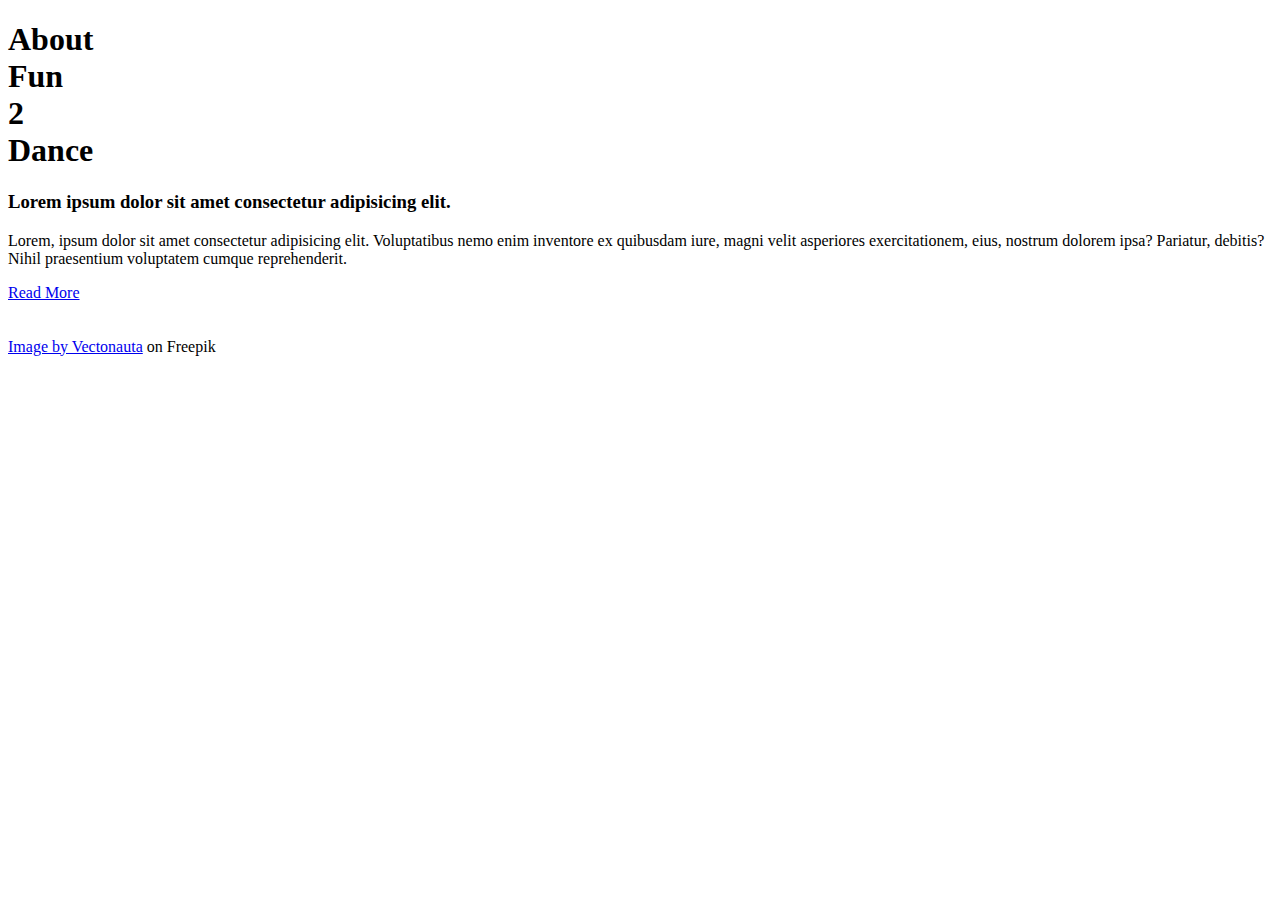
==== about.html @ 4d4019a9 "Edit image_slider.html, image-slider.css and carousel.js" ====
<!DOCTYPE html>
<html lang="en">
<head>
    <meta charset="UTF-8">
    <meta name="viewport" content="width=device-width, initial-scale=1.0">
    <title>About Fun2Dance</title>
    <link href="about.css" rel="stylesheet">
</head>
<body>
   <div class="section">
    <div class="container">
        <div class="content-section">
            <div class="title">
                <h1>About <div class="fun">Fun</div>2<div class="dance">Dance</div></h1>
            </div>
            <div class="content">
                <h3>Lorem ipsum dolor sit amet consectetur adipisicing elit.</h3>
                <p>Lorem, ipsum dolor sit amet consectetur adipisicing elit.
                   Voluptatibus nemo enim inventore ex quibusdam iure, magni velit asperiores exercitationem,
                   eius, nostrum dolorem ipsa? Pariatur, debitis? Nihil praesentium voluptatem cumque reprehenderit.</p>
                   <div class="button">
                    <a href="#">Read More</a>
                   </div>
            </div>
            <div class="social">
                <a href="https://www.facebook.com/Fun2dance.Ballroom/"><i class="fab fa-facebook-f">
                </i><img src="5296499_fb_facebook_facebook_logo_icon.png" media="(max-width: 480px)" alt=""></i></a>
                <a href="#"><i class="fab fa-twitter"></i></a>
                <a href="#"><i class="fab fa-instagram"></i></a>
            </div>
        </div>
        <div class="image-section">
            <img src="images\Strictly - Brendan Cole.jpg" alt="">
        </div>
    </div>
   </div>
<div class="footer"><a href="https://www.freepik.com/free-psd/3d-square-with-facebook-logo_20266134.htm#query=facebook%20logo&position=0&from_view=keyword&track=ais&uuid=71606029-ec87-4753-b670-b14467e654d8">Image by Vectonauta</a> on Freepik</div>
</body>
</html>
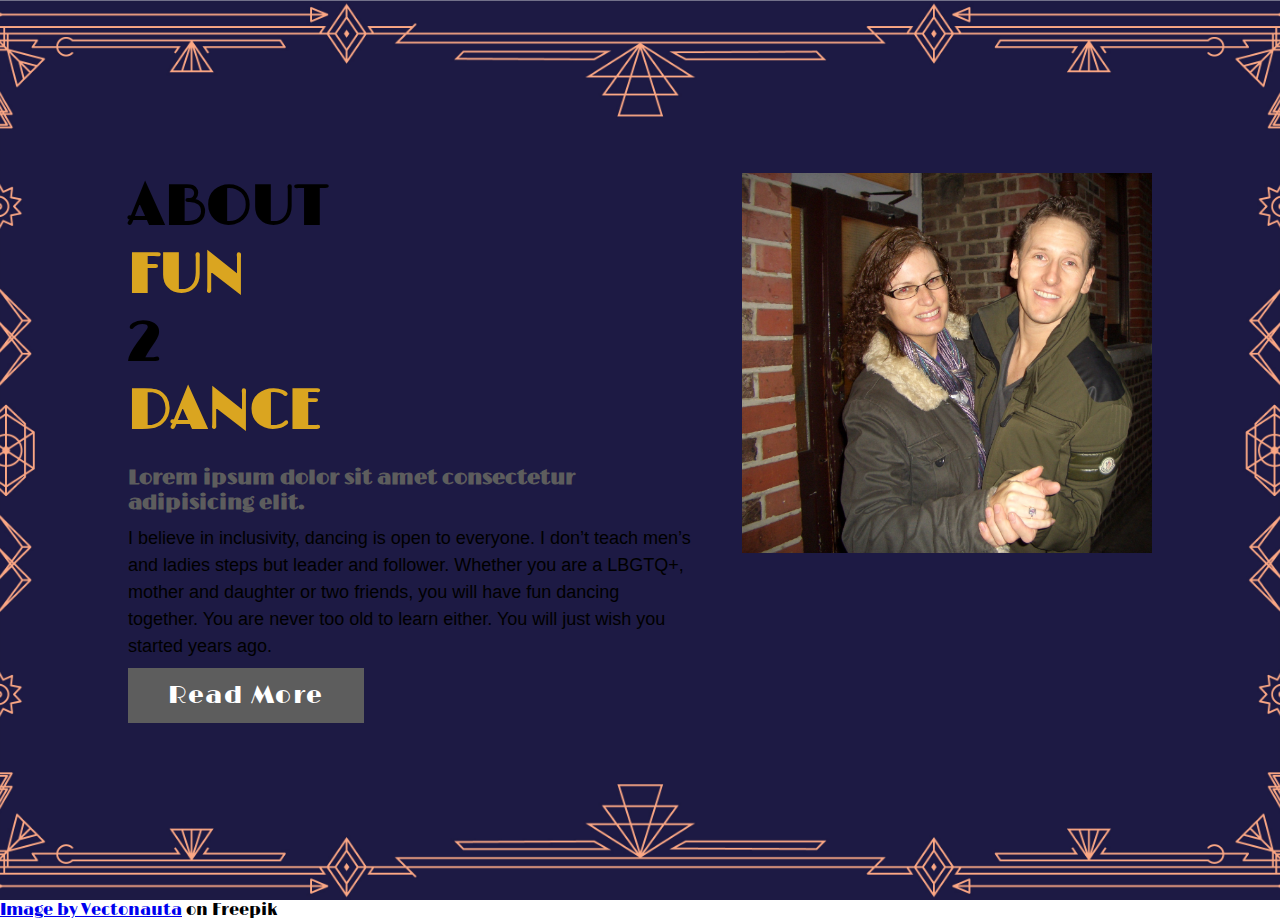
==== commit 6a1455ea: "Add text to about.html and alter navbar styling" ====
--- a/about.html
+++ b/about.html
@@ -15,9 +15,7 @@
             </div>
             <div class="content">
                 <h3>Lorem ipsum dolor sit amet consectetur adipisicing elit.</h3>
-                <p>Lorem, ipsum dolor sit amet consectetur adipisicing elit.
-                   Voluptatibus nemo enim inventore ex quibusdam iure, magni velit asperiores exercitationem,
-                   eius, nostrum dolorem ipsa? Pariatur, debitis? Nihil praesentium voluptatem cumque reprehenderit.</p>
+                <p>I believe in inclusivity, dancing is open to everyone. I don’t teach men’s and ladies steps but leader and follower. Whether you are a LBGTQ+, mother and daughter or two friends, you will have fun dancing together. You are never too old to learn either. You will just wish you started years ago.</p>
                    <div class="button">
                     <a href="#">Read More</a>
                    </div>
@@ -30,7 +28,7 @@
             </div>
         </div>
         <div class="image-section">
-            <img src="images\Strictly - Brendan Cole.jpg" alt="">
+            <img src="./f2d_images/Strictly - Brendan Cole.jpg" alt="">
         </div>
     </div>
    </div>
--- a/about.css
+++ b/about.css
@@ -0,0 +1,146 @@
+/* Google Fonts*/
+@import url('https://fonts.googleapis.com/css2?family=Limelight&display=swap');
+
+/* ===== Global ====== */
+* {
+    margin: 0;
+    padding: 0;
+    box-sizing: border-box;
+    font-family: 'Limelight', Arial, Helvetica, sans-serif;
+}
+.title h1 {
+    margin-bottom: 10px;
+}
+.section {
+    width: 100%;
+    min-height: 90vh;
+    background-color: #ddd;
+    width: 100vw;
+    height: 100vh;
+    background-image: url('./f2d_images/art_deco_br_4.jpg');
+    background-position: bottom;
+    background-size: cover;
+    display: flex;
+    flex-direction: column;
+    align-items: center;
+    justify-content: flex-end;
+    
+}
+.container  {
+    width: 80%;
+    display: block;
+    margin: auto;
+    padding-top: 100px;
+}
+/* text and social links */
+.content-section {
+    float: left;
+    width: 55%;
+}
+/* Image of Eileen */
+.image-section {
+    float: right;
+    width: 40%;
+    
+}
+/* targets image element within image-section */
+.image-section img {
+    /* image fills 100% of the image section */
+    width: 100%;
+}
+/* targets the title within the content-seciton: 'About Fun2Dance' */
+.content-section .title {
+    text-transform: uppercase;
+    font-size: 28px;
+}
+.content-section .content h3 {
+    margin-top: 20px;
+    color: #5d5d5d;
+    font-size: 21px;
+
+}
+.content-section .content p {
+    margin-top: 10px;
+    font-family: sans-serif;
+    font-size: 18px;
+    line-height: 1.5;
+}
+.content-section .content .button {
+    margin-top: 20px;
+}
+.content-section .content .button a {
+    background-color: #5d5d5d;
+    padding: 12px 40px;
+    text-decoration: none;
+    color: #fff;
+    font-size: 25px;
+    letter-spacing: 1.5px;
+}
+.content-section .content .button a:hover {
+    background-color: #a52a2a;
+    color: #fff;
+    cursor: pointer;
+}
+.content-section .social {
+    margin: 40px 40px;
+}
+.content-section .social i {
+    color: #a52a2a;
+    font-size: 30px;
+    padding: 0px 10px;
+}
+.content-section .social .fab:hover {
+    color: #3d3d3d;
+
+}
+.fun, .dance {
+    color: goldenrod;
+}
+
+.two {
+    color: rgb(201, 82, 177);
+}
+@media screen and (max-width: 858px) {
+    .container  {
+        width: 80%;
+        display: block;
+        margin: auto;
+        padding-top: 50px;
+    }
+    .content-section {
+        float: none;
+        display: block;
+        margin: auto;
+        width: 100%;
+    }
+    .image-section {
+        float: none;
+        display: block;
+        margin: auto;
+        width: 100%;
+        
+    }
+    .image-section{
+        width: 100%;
+        height: auto;
+        display: block;
+        margin: auto;
+    }
+
+    .content-section .title {
+        text-align: center;
+        font-size: 19px;
+    }
+    .content-section .content .button {
+        text-align: center;
+    }
+    .content-section .content .button a {
+        padding: 9px 30px;
+    }
+    .content-section .social{
+        text-align: center;
+    }
+}
+    
+
+/*  */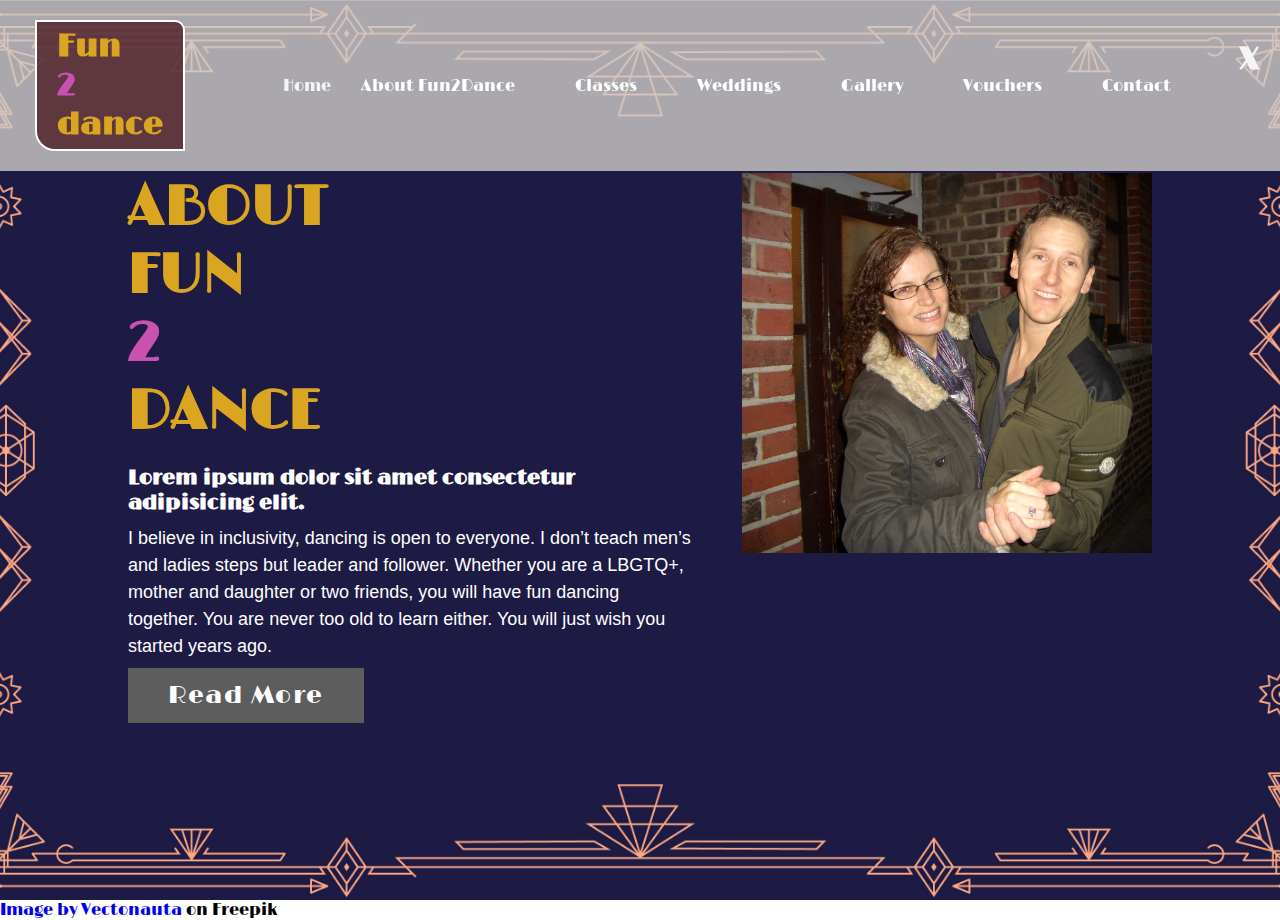
==== commit 62bef661: "Add alternative background to about page" ====
--- a/about.html
+++ b/about.html
@@ -5,13 +5,31 @@
     <meta name="viewport" content="width=device-width, initial-scale=1.0">
     <title>About Fun2Dance</title>
     <link href="about.css" rel="stylesheet">
+    
 </head>
 <body>
+     <!--Navbar-->
+ <nav class="navbar">
+    <h1 class="logo"><div class="fun">Fun</div><div class="two">2</div><div class="dance">dance</div></h1>  
+        <ul class="nav-links">
+                <li class="active"><a href="#"></a>Home</li>
+                <li><a href="about.html">About Fun2Dance</a></li>
+                <li><a href="#">Classes</a></li>
+                <li><a href="#">Weddings</a></li>
+                <li><a href="#">Gallery</a></li>
+                <li><a href="#">Vouchers</a></li>
+                <li class="ctn"><a href="">Contact</a></li>
+            </ul>
+        <div class="mobile-nav">
+            <img src="images\menu-btn.png" alt="" class="menu-btn">
+            <h1 class="close-btn">X</h1>
+        </div>
+    </nav>
    <div class="section">
     <div class="container">
         <div class="content-section">
             <div class="title">
-                <h1>About <div class="fun">Fun</div>2<div class="dance">Dance</div></h1>
+                <h1><div class="about">About</div><div class="fun">Fun</div> <div class="two">2</div><div class="dance">Dance</div></h1>
             </div>
             <div class="content">
                 <h3>Lorem ipsum dolor sit amet consectetur adipisicing elit.</h3>
--- a/about.css
+++ b/about.css
@@ -2,14 +2,68 @@
 @import url('https://fonts.googleapis.com/css2?family=Limelight&display=swap');
 
 /* ===== Global ====== */
-* {
+*{
     margin: 0;
     padding: 0;
     box-sizing: border-box;
-    font-family: 'Limelight', Arial, Helvetica, sans-serif;
+    font-family: 'LimeLight';
+    
+}
+
+a {
+    text-decoration: none;
+}
+
+ul {
+    list-style: none;
+   
 }
 .title h1 {
     margin-bottom: 10px;
+}
+
+.logo {
+    border: 2px solid #fff;
+    /*border-radius: 10px;*/
+    border-bottom-left-radius: 20px;
+    border-top-right-radius: 10px;
+    margin-left: 15px;
+    background-color: #4c1c24cc;
+    padding: 5px 20px;
+}
+
+/*Navbar*/
+.navbar {
+    /*background: url('f2d_images/Dancing_Shoes_II_ jpeg.jpg'); */
+    background: rgba(206, 204, 200, 0.8);
+    position: fixed;
+    top: 0;
+    left: 0;
+    display: flex;
+    width: 100%;
+    justify-content: space-between;
+    padding: 20px;
+    color: whitesmoke;
+    /* background-color: #49497e; */
+}
+
+.nav-links {
+    display: flex;
+    align-items: center;
+    
+}
+
+.nav-links li a {
+    margin: 0 30px;
+    color: #fff;
+}
+li:hover {
+    color: rgb(196, 134, 19);
+    cursor: pointer;
+}
+.nav-links a:hover {
+    cursor: pointer;
+    color: rgb(196, 134, 19);
 }
 .section {
     width: 100%;
@@ -55,7 +109,7 @@
 }
 .content-section .content h3 {
     margin-top: 20px;
-    color: #5d5d5d;
+    color: #fff;
     font-size: 21px;
 
 }
@@ -64,6 +118,7 @@
     font-family: sans-serif;
     font-size: 18px;
     line-height: 1.5;
+    color: #fff;
 }
 .content-section .content .button {
     margin-top: 20px;
@@ -93,7 +148,7 @@
     color: #3d3d3d;
 
 }
-.fun, .dance {
+.about, .fun, .dance {
     color: goldenrod;
 }
 
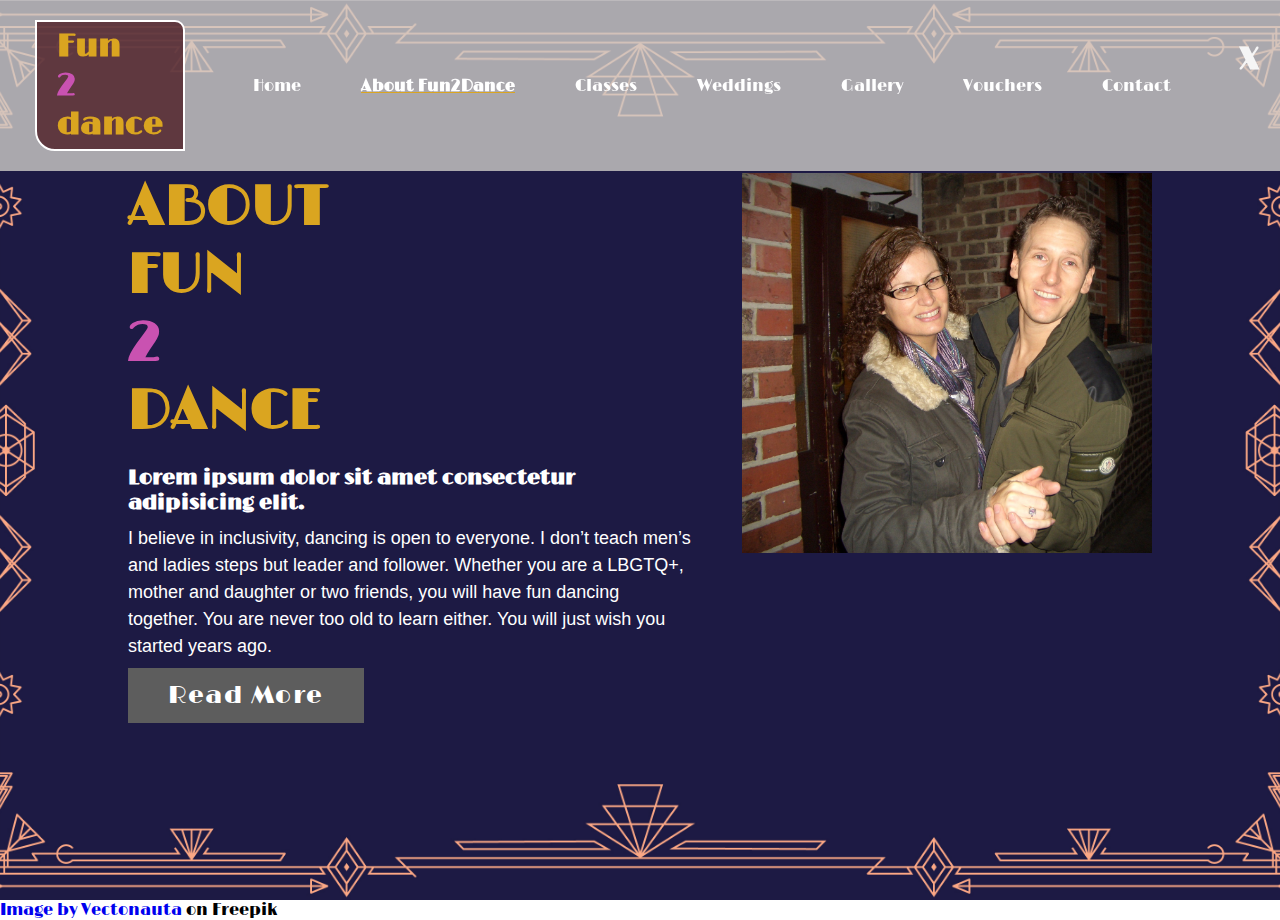
==== commit 0db6a8ae: "change headings for lessons section" ====
--- a/about.html
+++ b/about.html
@@ -12,8 +12,8 @@
  <nav class="navbar">
     <h1 class="logo"><div class="fun">Fun</div><div class="two">2</div><div class="dance">dance</div></h1>  
         <ul class="nav-links">
-                <li class="active"><a href="#"></a>Home</li>
-                <li><a href="about.html">About Fun2Dance</a></li>
+                <li><a href="index.html">Home</a></li>
+                <li class="active"><a href="#">About Fun2Dance</a></li>
                 <li><a href="#">Classes</a></li>
                 <li><a href="#">Weddings</a></li>
                 <li><a href="#">Gallery</a></li>
--- a/about.css
+++ b/about.css
@@ -17,6 +17,11 @@
 ul {
     list-style: none;
    
+}
+.active {
+    color: goldenrod;
+    text-decoration: underline;
+    font-weight: bold;
 }
 .title h1 {
     margin-bottom: 10px;
